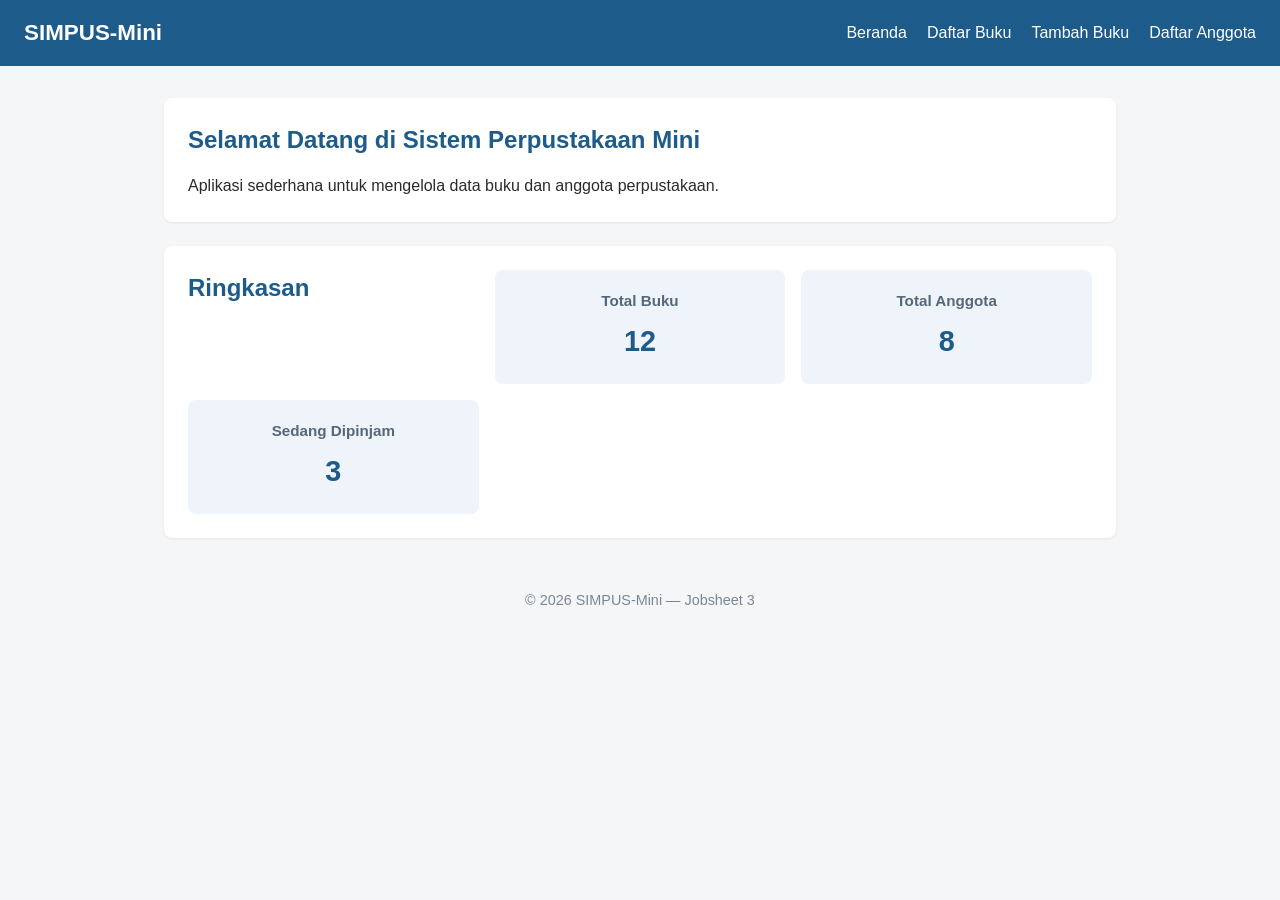
==== jobsheet-03/index.html @ f08143f6 "hapus" ====
<!DOCTYPE html>
<html lang="id">
<head>
    <meta charset="UTF-8">
    <meta name="viewport" content="width=device-width, initial-scale=1">
    <title>SIMPUS-Mini | Beranda</title>
    <link rel="stylesheet" href="assets/css/style.css">
</head>
<body>
    <header>
        <h1>SIMPUS-Mini</h1>
        <input type="checkbox" id="nav-toggle" class="nav-toggle">
        <label for="nav-toggle" class="nav-toggle-label">&#9776;</label>
        <nav>
            <ul>
                <li><a href="index.html">Beranda</a></li>
                <li><a href="buku/list.html">Daftar Buku</a></li>
                <li><a href="buku/tambah.html">Tambah Buku</a></li>
                <li><a href="anggota/list.html">Daftar Anggota</a></li>
            </ul>
        </nav>
    </header>

    <main>
        <section>
            <h2>Selamat Datang di Sistem Perpustakaan Mini</h2>
            <p>Aplikasi sederhana untuk mengelola data buku dan anggota perpustakaan.</p>
        </section>

        <section>
            <h2>Ringkasan</h2>
            <article>
                <h3>Total Buku</h3>
                <p>12</p>
            </article>
            <article>
                <h3>Total Anggota</h3>
                <p>8</p>
            </article>
            <article>
                <h3>Sedang Dipinjam</h3>
                <p>3</p>
            </article>
        </section>
    </main>

    <footer>
        <p>&copy; 2026 SIMPUS-Mini &mdash; Jobsheet 3</p>
    </footer>
</body>
</html>
---- jobsheet-03/assets/css/style.css ----
/* ===== Reset & Base ===== */
* {
    box-sizing: border-box;
    margin: 0;
    padding: 0;
}

body {
    font-family: "Segoe UI", Arial, sans-serif;
    color: #2b2b2b;
    background-color: #f5f6f8;
    line-height: 1.5;
}

a {
    color: #1d5b8a;
    text-decoration: none;
}

a:hover {
    text-decoration: underline;
}

/* ===== Header & Navbar (Flexbox) ===== */
header {
    background-color: #1d5b8a;
    color: #fff;
    padding: 1rem 1.5rem;
    display: flex;
    align-items: center;
    justify-content: space-between;
    flex-wrap: wrap;
}

header h1 {
    font-size: 1.4rem;
}

header nav ul {
    list-style: none;
    display: flex;
    gap: 1.25rem;
}

header nav a {
    color: #fff;
    font-weight: 500;
}

/* ===== Main Layout ===== */
main {
    max-width: 1000px;
    margin: 2rem auto;
    padding: 0 1.5rem;
}

section {
    background-color: #fff;
    border-radius: 8px;
    padding: 1.5rem;
    margin-bottom: 1.5rem;
    box-shadow: 0 1px 3px rgba(0, 0, 0, 0.08);
}

section h2 {
    margin-bottom: 1rem;
    color: #1d5b8a;
}

/* ===== Kartu Statistik (CSS Grid) ===== */
main section:nth-of-type(2) {
    display: grid;
    grid-template-columns: repeat(3, 1fr);
    gap: 1rem;
}

main section:nth-of-type(2) article {
    background-color: #eef4fa;
    border-radius: 8px;
    padding: 1.25rem;
    text-align: center;
}

main section:nth-of-type(2) article h3 {
    font-size: 0.95rem;
    color: #55677a;
    margin-bottom: 0.5rem;
}

main section:nth-of-type(2) article p {
    font-size: 1.8rem;
    font-weight: 700;
    color: #1d5b8a;
}

/* ===== Tabel ===== */
table {
    width: 100%;
    border-collapse: collapse;
}

th, td {
    text-align: left;
    padding: 0.65rem 0.75rem;
    border-bottom: 1px solid #e2e6ea;
}

thead {
    background-color: #1d5b8a;
    color: #fff;
}

tbody tr:nth-child(even) {
    background-color: #f7f9fb;
}

tbody tr:hover {
    background-color: #eef4fa;
}

td button {
    padding: 0.35rem 0.7rem;
    margin-right: 0.35rem;
    border: none;
    border-radius: 4px;
    cursor: pointer;
    font-size: 0.85rem;
}

td button:first-of-type {
    background-color: #f0ad4e;
    color: #fff;
}

td button:last-of-type {
    background-color: #d9534f;
    color: #fff;
}

/* ===== Form ===== */
form p {
    margin-bottom: 1rem;
}

form label {
    display: block;
    margin-bottom: 0.35rem;
    font-weight: 600;
    color: #444;
}

form input,
form select {
    width: 100%;
    max-width: 400px;
    padding: 0.55rem 0.7rem;
    border: 1px solid #cdd4da;
    border-radius: 4px;
    font-size: 1rem;
}

form button[type="submit"] {
    background-color: #1d5b8a;
    color: #fff;
    border: none;
    padding: 0.6rem 1.5rem;
    border-radius: 4px;
    font-size: 1rem;
    cursor: pointer;
}

form button[type="submit"]:hover {
    background-color: #164869;
}

/* ===== Footer ===== */
footer {
    text-align: center;
    padding: 1.25rem;
    color: #7a8794;
    font-size: 0.9rem;
}

/* ===== Tabel Responsif ===== */
.table-responsive {
    overflow-x: auto;
}

/* ===== Hamburger Menu (checkbox hack) ===== */
.nav-toggle {
    display: none;
}

.nav-toggle-label {
    display: none;
    font-size: 1.6rem;
    color: #fff;
    cursor: pointer;
}

/* ===== Responsive Breakpoints ===== */

/* Tablet ke bawah */
@media (max-width: 768px) {
    main section:nth-of-type(2) {
        grid-template-columns: repeat(2, 1fr);
    }
}

/* Mobile */
@media (max-width: 480px) {
    header {
        position: relative;
    }

    .nav-toggle-label {
        display: block;
    }

    header nav {
        display: none;
        width: 100%;
        order: 3;
        margin-top: 1rem;
    }

    .nav-toggle:checked ~ nav {
        display: block;
    }

    header nav ul {
        flex-direction: column;
        gap: 0.75rem;
    }

    main section:nth-of-type(2) {
        grid-template-columns: 1fr;
    }

    form input,
    form select {
        max-width: 100%;
    }
}
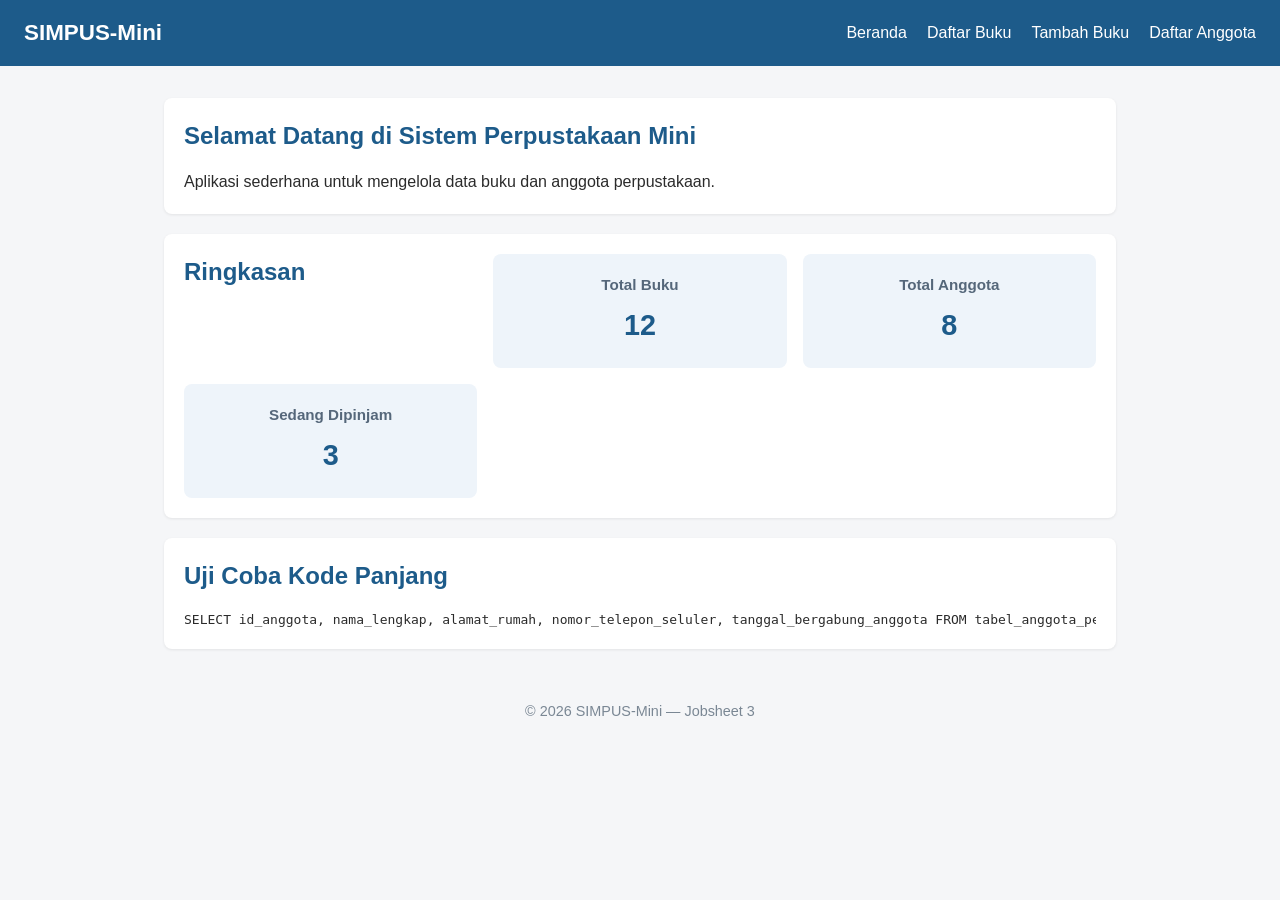
==== commit 2fd56e63: "jobshet3" ====
--- a/jobsheet-03/index.html
+++ b/jobsheet-03/index.html
@@ -9,8 +9,8 @@
 <body>
     <header>
         <h1>SIMPUS-Mini</h1>
+        <!-- Input checkbox tetap di atas agar combinator  -->
         <input type="checkbox" id="nav-toggle" class="nav-toggle">
-        <label for="nav-toggle" class="nav-toggle-label">&#9776;</label>
         <nav>
             <ul>
                 <li><a href="index.html">Beranda</a></li>
@@ -19,6 +19,8 @@
                 <li><a href="anggota/list.html">Daftar Anggota</a></li>
             </ul>
         </nav>
+        <!-- Ikon hamburger dipindahkan setelah <nav> -->
+        <label for="nav-toggle" class="nav-toggle-label">&#9776;</label>
     </header>
 
     <main>
@@ -42,6 +44,10 @@
                 <p>3</p>
             </article>
         </section>
+        <section>
+    <h2>Uji Coba Kode Panjang</h2>
+    <pre><code>SELECT id_anggota, nama_lengkap, alamat_rumah, nomor_telepon_seluler, tanggal_bergabung_anggota FROM tabel_anggota_perpustakaan WHERE status_keanggotaan = 'aktif' AND tanggal_bergabung_anggota >= '2026-01-01';</code></pre>
+</section>
     </main>
 
     <footer>
--- a/jobsheet-03/assets/css/style.css
+++ b/jobsheet-03/assets/css/style.css
@@ -1,4 +1,4 @@
-/* ===== Reset & Base ===== */
+/* 1. RESET dan BASE  */
 * {
     box-sizing: border-box;
     margin: 0;
@@ -21,7 +21,7 @@
     text-decoration: underline;
 }
 
-/* ===== Header & Navbar (Flexbox) ===== */
+/* 2. HEADER DAN NAVIGATION  */
 header {
     background-color: #1d5b8a;
     color: #fff;
@@ -30,16 +30,41 @@
     align-items: center;
     justify-content: space-between;
     flex-wrap: wrap;
+    position: relative;
 }
 
 header h1 {
     font-size: 1.4rem;
+}
+
+/* Checkbox Hack untuk Mobile Menu */
+.nav-toggle {
+    display: none;
+}
+
+.nav-toggle-label {
+    display: block;
+    font-size: 1.6rem;
+    color: #fff;
+    cursor: pointer;
+}
+
+header nav {
+    display: none;
+    width: 100%;
+    order: 3;
+    margin-top: 1rem;
+}
+
+.nav-toggle:checked ~ nav {
+    display: block;
 }
 
 header nav ul {
     list-style: none;
     display: flex;
-    gap: 1.25rem;
+    flex-direction: column;
+    gap: 0.75rem;
 }
 
 header nav a {
@@ -47,18 +72,18 @@
     font-weight: 500;
 }
 
-/* ===== Main Layout ===== */
+/* 3. MAIN LAYOUT DAN SECTIONS  */
 main {
-    max-width: 1000px;
-    margin: 2rem auto;
-    padding: 0 1.5rem;
+    max-width: 100%;
+    margin: 1.5rem auto;
+    padding: 0 1rem;
 }
 
 section {
     background-color: #fff;
     border-radius: 8px;
-    padding: 1.5rem;
-    margin-bottom: 1.5rem;
+    padding: 1.25rem;
+    margin-bottom: 1.25rem;
     box-shadow: 0 1px 3px rgba(0, 0, 0, 0.08);
 }
 
@@ -67,10 +92,10 @@
     color: #1d5b8a;
 }
 
-/* ===== Kartu Statistik (CSS Grid) ===== */
+/* Kartu Statistik Default Mobile: 1 Kolom */
 main section:nth-of-type(2) {
     display: grid;
-    grid-template-columns: repeat(3, 1fr);
+    grid-template-columns: 1fr;
     gap: 1rem;
 }
 
@@ -93,7 +118,41 @@
     color: #1d5b8a;
 }
 
-/* ===== Tabel ===== */
+/* 4. FORM, TABEL DAN ELEMEN RESPONSIF*/
+form p {
+    margin-bottom: 1rem;
+}
+
+form label {
+    display: block;
+    margin-bottom: 0.35rem;
+    font-weight: 600;
+    color: #444;
+}
+
+form input,
+form select {
+    width: 100%;
+    padding: 0.55rem 0.7rem;
+    border: 1px solid #cdd4da;
+    border-radius: 4px;
+    font-size: 1rem;
+}
+
+form button[type="submit"] {
+    background-color: #1d5b8a;
+    color: #fff;
+    border: none;
+    padding: 0.6rem 1.5rem;
+    border-radius: 4px;
+    font-size: 1rem;
+    cursor: pointer;
+}
+
+form button[type="submit"]:hover {
+    background-color: #164869;
+}
+
 table {
     width: 100%;
     border-collapse: collapse;
@@ -137,43 +196,12 @@
     color: #fff;
 }
 
-/* ===== Form ===== */
-form p {
-    margin-bottom: 1rem;
-}
-
-form label {
-    display: block;
-    margin-bottom: 0.35rem;
-    font-weight: 600;
-    color: #444;
-}
-
-form input,
-form select {
-    width: 100%;
-    max-width: 400px;
-    padding: 0.55rem 0.7rem;
-    border: 1px solid #cdd4da;
-    border-radius: 4px;
-    font-size: 1rem;
-}
-
-form button[type="submit"] {
-    background-color: #1d5b8a;
-    color: #fff;
-    border: none;
-    padding: 0.6rem 1.5rem;
-    border-radius: 4px;
-    font-size: 1rem;
-    cursor: pointer;
-}
-
-form button[type="submit"]:hover {
-    background-color: #164869;
-}
-
-/* ===== Footer ===== */
+.table-responsive,
+pre {
+    overflow-x: auto;
+    max-width: 100%;
+}
+
 footer {
     text-align: center;
     padding: 1.25rem;
@@ -181,64 +209,52 @@
     font-size: 0.9rem;
 }
 
-/* ===== Tabel Responsif ===== */
-.table-responsive {
-    overflow-x: auto;
-}
-
-/* ===== Hamburger Menu (checkbox hack) ===== */
-.nav-toggle {
-    display: none;
-}
-
-.nav-toggle-label {
-    display: none;
-    font-size: 1.6rem;
-    color: #fff;
-    cursor: pointer;
-}
-
-/* ===== Responsive Breakpoints ===== */
-
-/* Tablet ke bawah */
-@media (max-width: 768px) {
+/* 5. PROGRESSIVE ENHANCEMENT */
+
+/* Tablet (>= 481px) */
+@media (min-width: 481px) {
     main section:nth-of-type(2) {
         grid-template-columns: repeat(2, 1fr);
     }
-}
-
-/* Mobile */
-@media (max-width: 480px) {
-    header {
-        position: relative;
-    }
-
-    .nav-toggle-label {
-        display: block;
-    }
-
-    header nav {
-        display: none;
-        width: 100%;
-        order: 3;
-        margin-top: 1rem;
-    }
-
-    .nav-toggle:checked ~ nav {
-        display: block;
-    }
-
-    header nav ul {
-        flex-direction: column;
-        gap: 0.75rem;
-    }
-
-    main section:nth-of-type(2) {
-        grid-template-columns: 1fr;
-    }
 
     form input,
     form select {
-        max-width: 100%;
-    }
-}
+        max-width: 400px;
+    }
+}
+
+/* Desktop Small / Laptop (>= 769px) */
+@media (min-width: 769px) {
+    .nav-toggle-label {
+        display: none;
+    }
+
+    header nav {
+        display: block;
+        width: auto;
+        order: initial;
+        margin-top: 0;
+    }
+
+    header nav ul {
+        flex-direction: row;
+        gap: 1.25rem;
+    }
+
+    main {
+        max-width: 1000px;
+        margin: 2rem auto;
+        padding: 0 1.5rem;
+    }
+
+    main section:nth-of-type(2) {
+        grid-template-columns: repeat(3, 1fr);
+    }
+}
+
+/* Desktop Ultra-Wide (>= 1400px) */
+@media (min-width: 1400px) {
+    main {
+        max-width: 1300px;
+    }
+}
